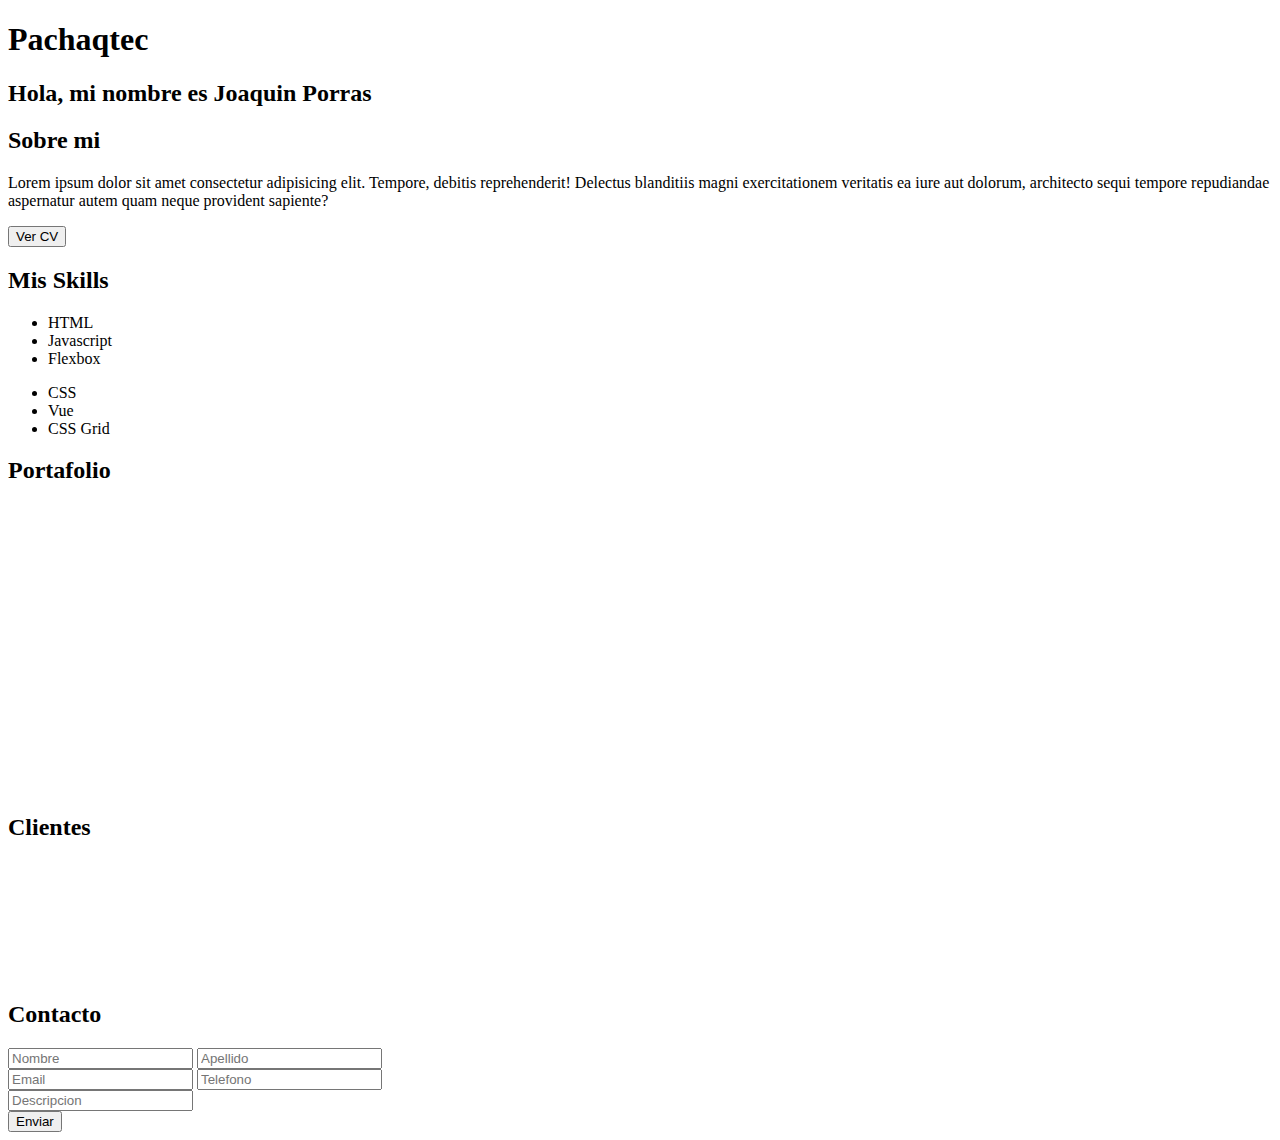
==== index.html @ 5c281ac6 "estrucutura html figma" ====
<!DOCTYPE html>
<html lang="en">
    <head>
        <meta charset="UTF-8" />
        <meta name="viewport" content="width=device-width, initial-scale=1.0" />
        <meta http-equiv="X-UA-Compatible" content="ie=edge" />
        <title>PachaQtec</title>
    </head>
    <body>
        <article>
            <h1>Pachaqtec</h1>
            <h2>Hola, mi nombre es Joaquin Porras</h2>
        </article>

        <article>
            <h2>Sobre mi</h2>
            <p>
                Lorem ipsum dolor sit amet consectetur adipisicing elit.
                Tempore, debitis reprehenderit! Delectus blanditiis magni
                exercitationem veritatis ea iure aut dolorum, architecto sequi
                tempore repudiandae aspernatur autem quam neque provident
                sapiente?
            </p>
            <button>Ver CV</button>
        </article>

        <article>
            <h2>Mis Skills</h2>
            <ul>
                <li>HTML</li>
                <li>Javascript</li>
                <li>Flexbox</li>
            </ul>
            <ul>
                <li>CSS</li>
                <li>Vue</li>
                <li>CSS Grid</li>
            </ul>
        </article>

        <article>
            <h2>Portafolio</h2>

            <div>
                <nobr>
                    <figure>
                        <img
                            src="https://picsum.photos/id/237/200/300"
                            alt=""
                        />
                    </figure>
                    <figure>
                        <img
                            src="https://picsum.photos/id/237/200/300"
                            alt=""
                        />
                    </figure>
                    <figure>
                        <img
                            src="https://picsum.photos/id/237/200/300"
                            alt=""
                        />
                    </figure>
                    <figure><img src="" alt="" /></figure>
                </nobr>
            </div>
            <br />
            <div>
                <nobr>
                    <figure>
                        <img
                            src="https://picsum.photos/id/237/200/300"
                            alt=""
                        />
                    </figure>
                    <figure>
                        <img
                            src="https://picsum.photos/id/237/200/300"
                            alt=""
                        />
                    </figure>
                    <figure>
                        <img
                            src="https://picsum.photos/id/237/200/300"
                            alt=""
                        />
                    </figure>
                    <figure>
                        <img
                            src="https://picsum.photos/id/237/200/300"
                            alt=""
                        />
                    </figure>
                </nobr>
            </div>
        </article>

        <article>
            <h2>Clientes</h2>
            <div>
                    <figure>
                        <img
                            src="https://picsum.photos/id/237/200/300"
                            alt=""
                        />
                    </figure>
                    <figure>
                        <img
                            src="https://picsum.photos/id/237/200/300"
                            alt=""
                        />
                    </figure>
                    <figure>
                        <img
                            src="https://picsum.photos/id/237/200/300"
                            alt=""
                        />
                    </figure>
                    <figure>
                        <img
                            src="https://picsum.photos/id/237/200/300"
                            alt=""
                        />
                    </figure>
            </div>
        </article>

        <article>
            <h2>Contacto</h2>
            <form action="">
                <input type="text" placeholder="Nombre" />
                <input type="text" placeholder="Apellido" />
                <br />
                <input type="text" placeholder="Email" />
                <input type="text" placeholder="Telefono" />
                <br />
                <input type="text" placeholder="Descripcion" />
                <br />
                <button>Enviar</button>
            </form>
        </article>
    </body>
</html>
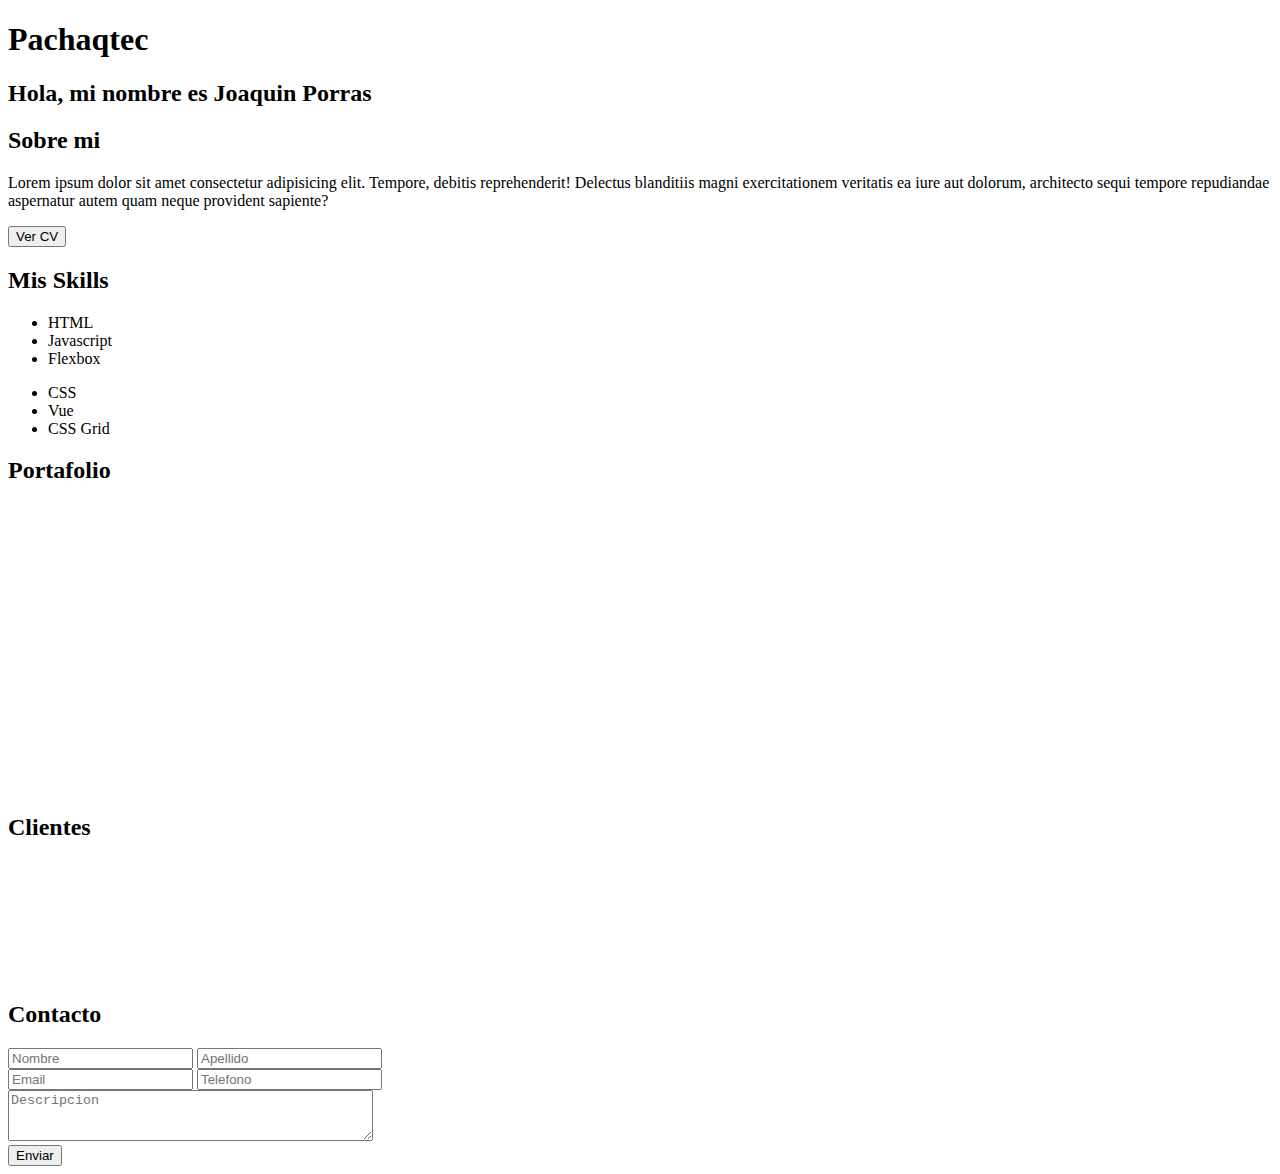
==== commit 59e0beac: "formularioCompleto" ====
--- a/index.html
+++ b/index.html
@@ -128,13 +128,13 @@
         <article>
             <h2>Contacto</h2>
             <form action="">
-                <input type="text" placeholder="Nombre" />
-                <input type="text" placeholder="Apellido" />
+                <input type="text" placeholder="Nombre" required pattern="[a-zA-Z]+" />
+                <input type="text" placeholder="Apellido" required pattern="[a-zA-Z]+"/>
                 <br />
-                <input type="text" placeholder="Email" />
-                <input type="text" placeholder="Telefono" />
+                <input type="text" placeholder="Email" required/>
+                <input type="text" placeholder="Telefono" required pattern="[a-zA-Z0-9]+"/>
                 <br />
-                <input type="text" placeholder="Descripcion" />
+                <textarea name="" id="" cols="43" rows="3" placeholder="Descripcion" required pattern="[a-zA-Z]+"></textarea>
                 <br />
                 <button>Enviar</button>
             </form>
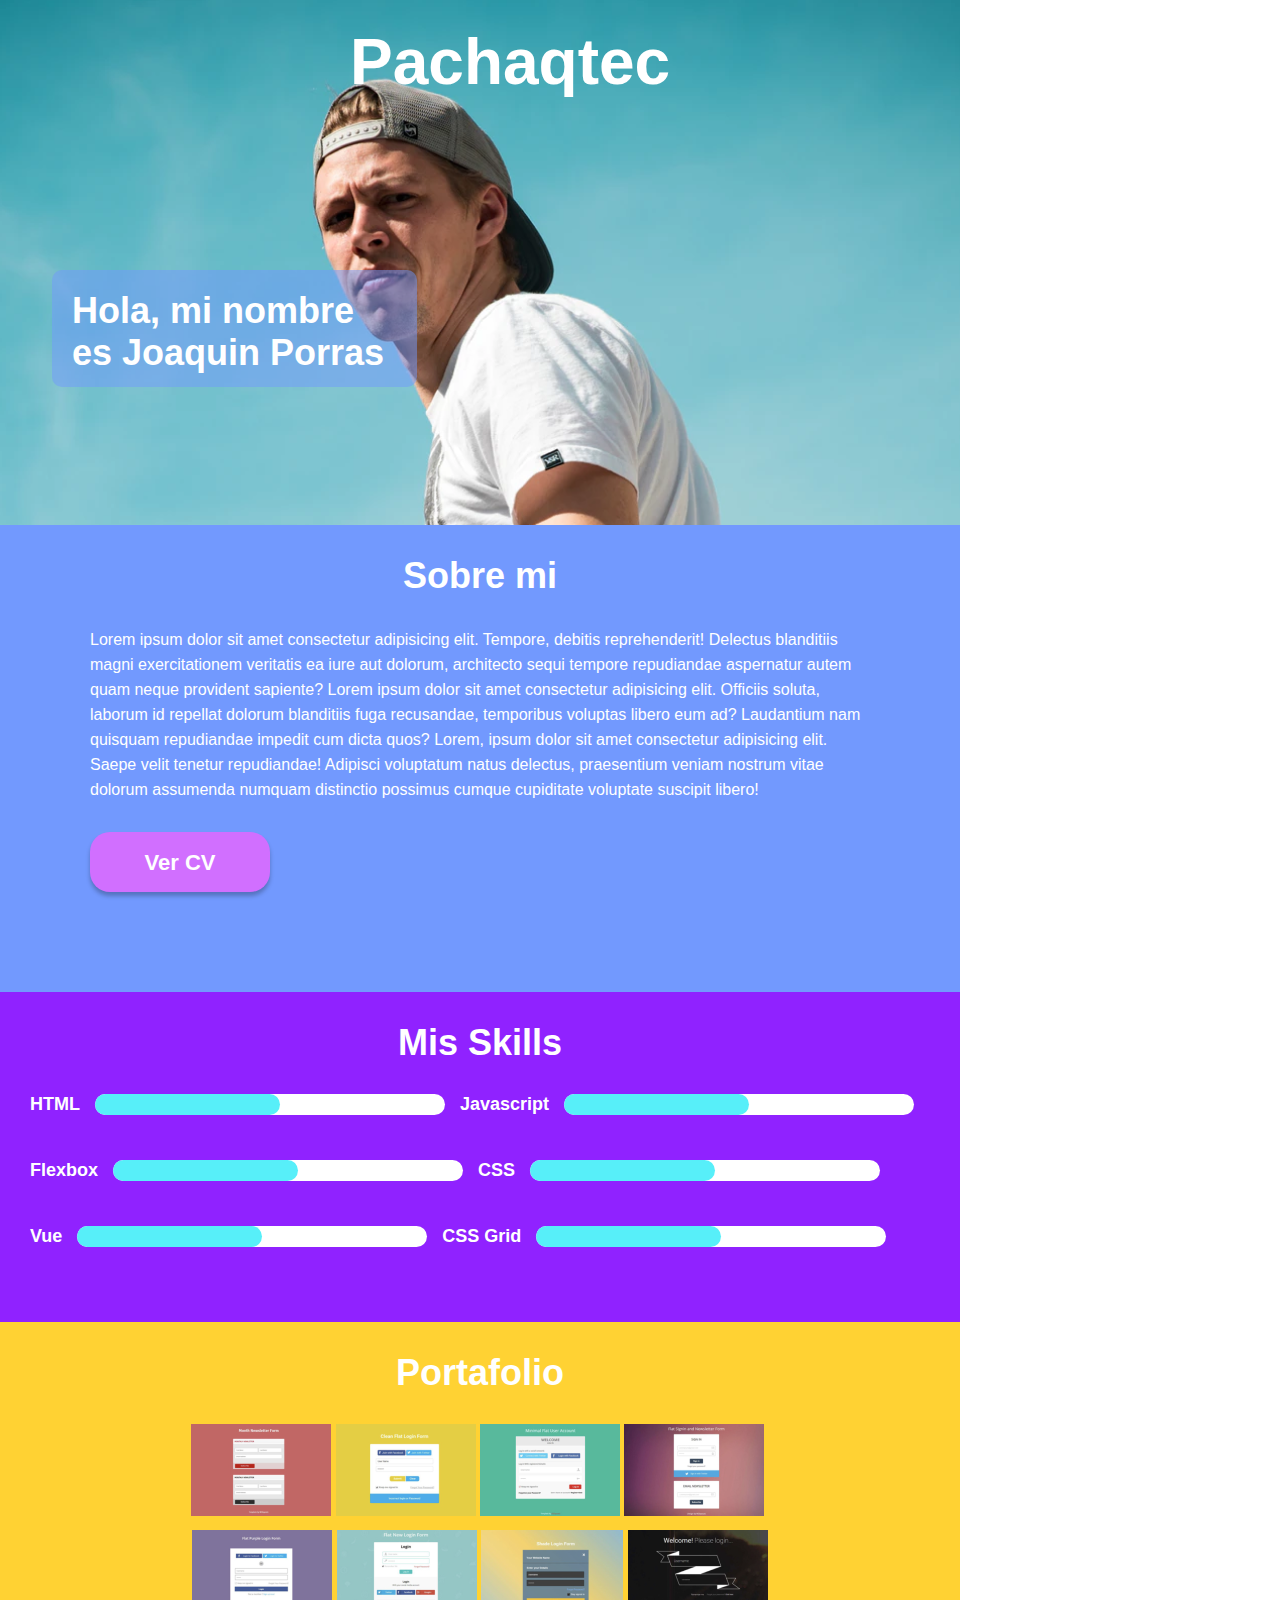
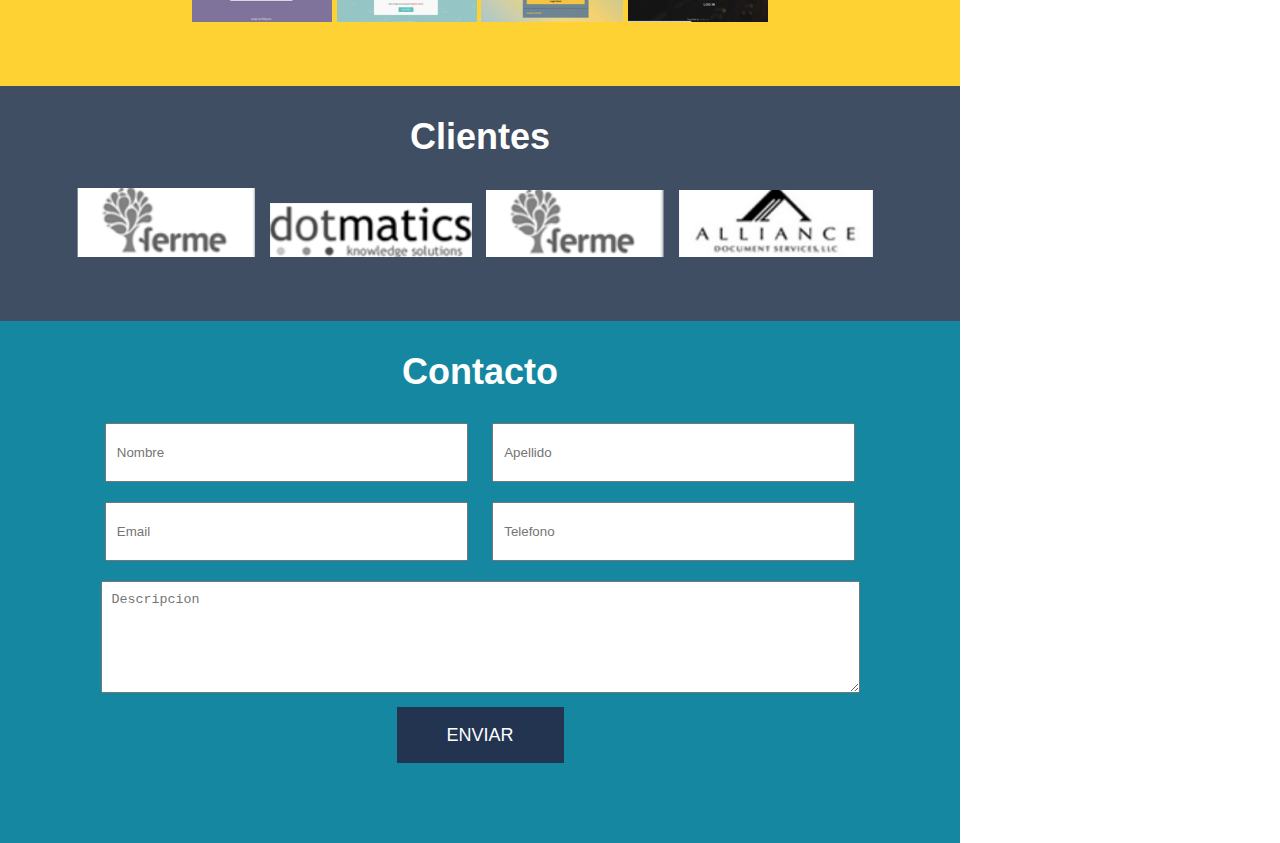
==== commit bd6dd801: "css terminado" ====
--- a/index.html
+++ b/index.html
@@ -4,140 +4,150 @@
         <meta charset="UTF-8" />
         <meta name="viewport" content="width=device-width, initial-scale=1.0" />
         <meta http-equiv="X-UA-Compatible" content="ie=edge" />
+        <link rel="stylesheet" href="./styles/main.css" />
+        <link rel="stylesheet" href="./styles/reset.css" />
         <title>PachaQtec</title>
     </head>
     <body>
-        <article>
+        <section class="pachaqtec">
+            <figure>
+                <img id="fondo" src="./images/image 1.png" alt="" />
+            </figure>
             <h1>Pachaqtec</h1>
             <h2>Hola, mi nombre es Joaquin Porras</h2>
-        </article>
+        </section>
 
-        <article>
+        <section class="sobreMi">
             <h2>Sobre mi</h2>
             <p>
                 Lorem ipsum dolor sit amet consectetur adipisicing elit.
                 Tempore, debitis reprehenderit! Delectus blanditiis magni
                 exercitationem veritatis ea iure aut dolorum, architecto sequi
                 tempore repudiandae aspernatur autem quam neque provident
-                sapiente?
+                sapiente? Lorem ipsum dolor sit amet consectetur adipisicing
+                elit. Officiis soluta, laborum id repellat dolorum blanditiis
+                fuga recusandae, temporibus voluptas libero eum ad? Laudantium
+                nam quisquam repudiandae impedit cum dicta quos? Lorem, ipsum
+                dolor sit amet consectetur adipisicing elit. Saepe velit tenetur
+                repudiandae! Adipisci voluptatum natus delectus, praesentium
+                veniam nostrum vitae dolorum assumenda numquam distinctio
+                possimus cumque cupiditate voluptate suscipit libero!
             </p>
-            <button>Ver CV</button>
-        </article>
+            <button id="verCV">Ver CV</button>
+        </section>
 
-        <article>
+        <section class="skills">
             <h2>Mis Skills</h2>
-            <ul>
-                <li>HTML</li>
-                <li>Javascript</li>
-                <li>Flexbox</li>
-            </ul>
-            <ul>
-                <li>CSS</li>
-                <li>Vue</li>
-                <li>CSS Grid</li>
-            </ul>
-        </article>
+            <div class="skillsContenedor">
+                <ul>
+                    <h3>HTML</h3>
+                    <div><div class="barra"></div></div>
+                    <h3>Javascript</h3>
+                    <div><div class="barra"></div></div>
+                </ul>
+                <ul>
+                    <h3>Flexbox</h3>
+                    <div><div class="barra"></div></div>
+                    <h3>CSS</h3>
+                    <div><div class="barra"></div></div>
+                </ul>
+                <ul>
+                    <h3>Vue</h3>
+                    <div><div class="barra"></div></div>
+                    <h3>CSS Grid</h3>
+                    <div><div class="barra"></div></div>
+                </ul>
+            </div>
+        </section>
 
-        <article>
+        <section class="portafolio">
             <h2>Portafolio</h2>
 
-            <div>
-                <nobr>
-                    <figure>
-                        <img
-                            src="https://picsum.photos/id/237/200/300"
-                            alt=""
-                        />
-                    </figure>
-                    <figure>
-                        <img
-                            src="https://picsum.photos/id/237/200/300"
-                            alt=""
-                        />
-                    </figure>
-                    <figure>
-                        <img
-                            src="https://picsum.photos/id/237/200/300"
-                            alt=""
-                        />
-                    </figure>
-                    <figure><img src="" alt="" /></figure>
-                </nobr>
+            <div class="figuras">
+                <figure>
+                    <img src="./images/portafolio.png" alt="" />
+                </figure>
+                <figure>
+                    <img src="./images/portafolio1.png" alt="" />
+                </figure>
+                <figure>
+                    <img src="./images/portafolio2.png" alt="" />
+                </figure>
+                <figure>
+                    <img src="./images/portafolio3.png" alt="" />
+                </figure>
+                <figure><img src="" alt="" /></figure>
             </div>
-            <br />
-            <div>
-                <nobr>
-                    <figure>
-                        <img
-                            src="https://picsum.photos/id/237/200/300"
-                            alt=""
-                        />
-                    </figure>
-                    <figure>
-                        <img
-                            src="https://picsum.photos/id/237/200/300"
-                            alt=""
-                        />
-                    </figure>
-                    <figure>
-                        <img
-                            src="https://picsum.photos/id/237/200/300"
-                            alt=""
-                        />
-                    </figure>
-                    <figure>
-                        <img
-                            src="https://picsum.photos/id/237/200/300"
-                            alt=""
-                        />
-                    </figure>
-                </nobr>
+            <div class="figuras">
+                <figure>
+                    <img src="./images/portafolio4.png" alt="" />
+                </figure>
+                <figure>
+                    <img src="./images/portafolio5.png" alt="" />
+                </figure>
+                <figure>
+                    <img src="./images/portafolio6.png" alt="" />
+                </figure>
+                <figure>
+                    <img src="./images/portafolio7.png" alt="" />
+                </figure>
             </div>
-        </article>
+        </section>
 
-        <article>
+        <section class="clientes">
             <h2>Clientes</h2>
-            <div>
-                    <figure>
-                        <img
-                            src="https://picsum.photos/id/237/200/300"
-                            alt=""
-                        />
-                    </figure>
-                    <figure>
-                        <img
-                            src="https://picsum.photos/id/237/200/300"
-                            alt=""
-                        />
-                    </figure>
-                    <figure>
-                        <img
-                            src="https://picsum.photos/id/237/200/300"
-                            alt=""
-                        />
-                    </figure>
-                    <figure>
-                        <img
-                            src="https://picsum.photos/id/237/200/300"
-                            alt=""
-                        />
-                    </figure>
+            <div class="figuras">
+                <figure>
+                    <img src="./images/clientes.png" alt="" />
+                </figure>
+                <figure>
+                    <img src="./images/clientes1.png" alt="" />
+                </figure>
+                <figure>
+                    <img src="./images/clientes2.png" alt="" />
+                </figure>
+                <figure>
+                    <img src="./images/clientes3.png" alt="" />
+                </figure>
             </div>
-        </article>
+        </section>
 
-        <article>
+        <section class="contacto">
             <h2>Contacto</h2>
             <form action="">
-                <input type="text" placeholder="Nombre" required pattern="[a-zA-Z]+" />
-                <input type="text" placeholder="Apellido" required pattern="[a-zA-Z]+"/>
+                <input
+                    type="text"
+                    placeholder="Nombre"
+                    required
+                    pattern="[a-zA-Z]+"
+                />
+                <input
+                    type="text"
+                    placeholder="Apellido"
+                    required
+                    pattern="[a-zA-Z]+"
+                />
                 <br />
-                <input type="text" placeholder="Email" required/>
-                <input type="text" placeholder="Telefono" required pattern="[a-zA-Z0-9]+"/>
+                <input type="email" placeholder="Email" required />
+                <input
+                    type="text"
+                    placeholder="Telefono"
+                    required
+                    pattern="[a-zA-Z0-9]+"
+                />
                 <br />
-                <textarea name="" id="" cols="43" rows="3" placeholder="Descripcion" required pattern="[a-zA-Z]+"></textarea>
+                <textarea
+                    name=""
+                    id=""
+                    cols="43"
+                    rows="3"
+                    placeholder="Descripcion"
+                    required
+                    pattern="[a-zA-Z]+"
+                ></textarea>
                 <br />
-                <button>Enviar</button>
+                <button>ENVIAR</button>
             </form>
-        </article>
+        </section>
     </body>
 </html>
--- a/styles/main.css
+++ b/styles/main.css
@@ -0,0 +1,187 @@
+body{
+    width: 960px;
+    height: ;
+    font-family: Arial, Helvetica, sans-serif;
+}
+
+
+h1{
+    position: absolute;
+    color: white;
+    top: 25px;
+    left: 350px;
+    width: 321px;
+    height: 74px;
+    font-size: 64px;
+}
+
+h2{
+    font-size: 36px;
+    color: white;
+    padding-top: 30px;
+    text-align: center;
+}
+
+p{
+    text-align: left;
+    margin-top: 30px;
+    margin-left: 90px;
+    margin-right: 90px;
+    color: white;
+    line-height: 25px;
+}
+
+figure{
+    display: inline;
+}
+.figuras{
+    text-align: center;
+    margin-top: 10px;
+}
+
+/*section pachaqtec*/
+.pachaqtec{
+    position: relative;
+}
+
+#fondo{
+    display: block;
+}
+
+.pachaqtec h2{
+    position: absolute;
+    text-align: left;
+    padding: 20px;
+    left: 52px;
+    top: 270px;
+
+    width: 365px;
+    height: 117px;
+
+    border-radius: 10px;
+    background-color: rgba(114, 153, 254, 0.5);
+}
+
+
+/*section sobre mi*/
+.sobreMi{
+    background-color: #7299fe;
+    padding-bottom: 100px;
+}
+
+#verCV{
+    margin-top: 30px;
+    margin-left: 90px;
+
+    width: 180px;
+    height: 60px;
+
+
+    font-family: Helvetica;
+    border: none;
+    font-size: 22px;
+    font-weight: bold;
+    color: white;
+    line-height: 25px;
+
+
+    background: #d16fff;
+    box-shadow: 0px 4px 4px rgba(0, 0, 0, 0.25);
+    border-radius: 20px;
+
+}
+
+/*section skills*/
+.skills{
+    position: relative;
+    background-color: #9022FF;
+    padding-bottom: 30px;
+}
+
+.skills ul{
+    display: flex;
+    margin: 30px;
+}
+
+
+.skills h3{
+    font-size: 18px;
+    color: white;
+}
+
+.skills div:not(.barra):not(.skillsContenedor){
+    background-color: white;
+    border-radius: 20px;
+    width: 350px;
+    height: 21px;
+    margin: 0 15px 15px 15px;
+}
+
+.barra{
+    background-color: #57EFF9;
+    border-radius: 20px;
+    padding: 10px;
+    width: 185px;
+    height: 21px;
+}
+
+/*section portafolio*/
+
+.portafolio{
+    background-color: #FFD233;
+    padding-bottom: 60px;
+}
+.portafolio h2{
+    padding-bottom: 20px;
+}
+
+/*section clientes*/
+
+.clientes{
+    background-color: #3F4E62;
+    padding-bottom: 60px;
+}
+
+.clientes h2{
+    padding-bottom: 20px;
+}
+
+.clientes figure{
+    margin-right: 10px;
+}
+
+/*section contacto*/
+.contacto{
+    background-color: #1687A0;
+    padding-bottom: 60px;
+}
+
+.contacto form{
+    text-align: center;
+    margin: 20px;
+}
+.contacto input{
+    margin: 10px;
+    padding: 10px;
+    width: 363px;
+    height: 59px;
+}
+
+.contacto textarea{
+    margin: 10px;
+    width: 759px;
+    height: 112px;
+    padding: 10px;
+}
+
+.contacto button{
+    background-color: #233451;
+    color: white;
+    font-family: Arial;
+    font-style: Bold;
+    font-size: 18px;
+    border: 0;
+    width: 167px;
+    height: 56px;
+}
+
